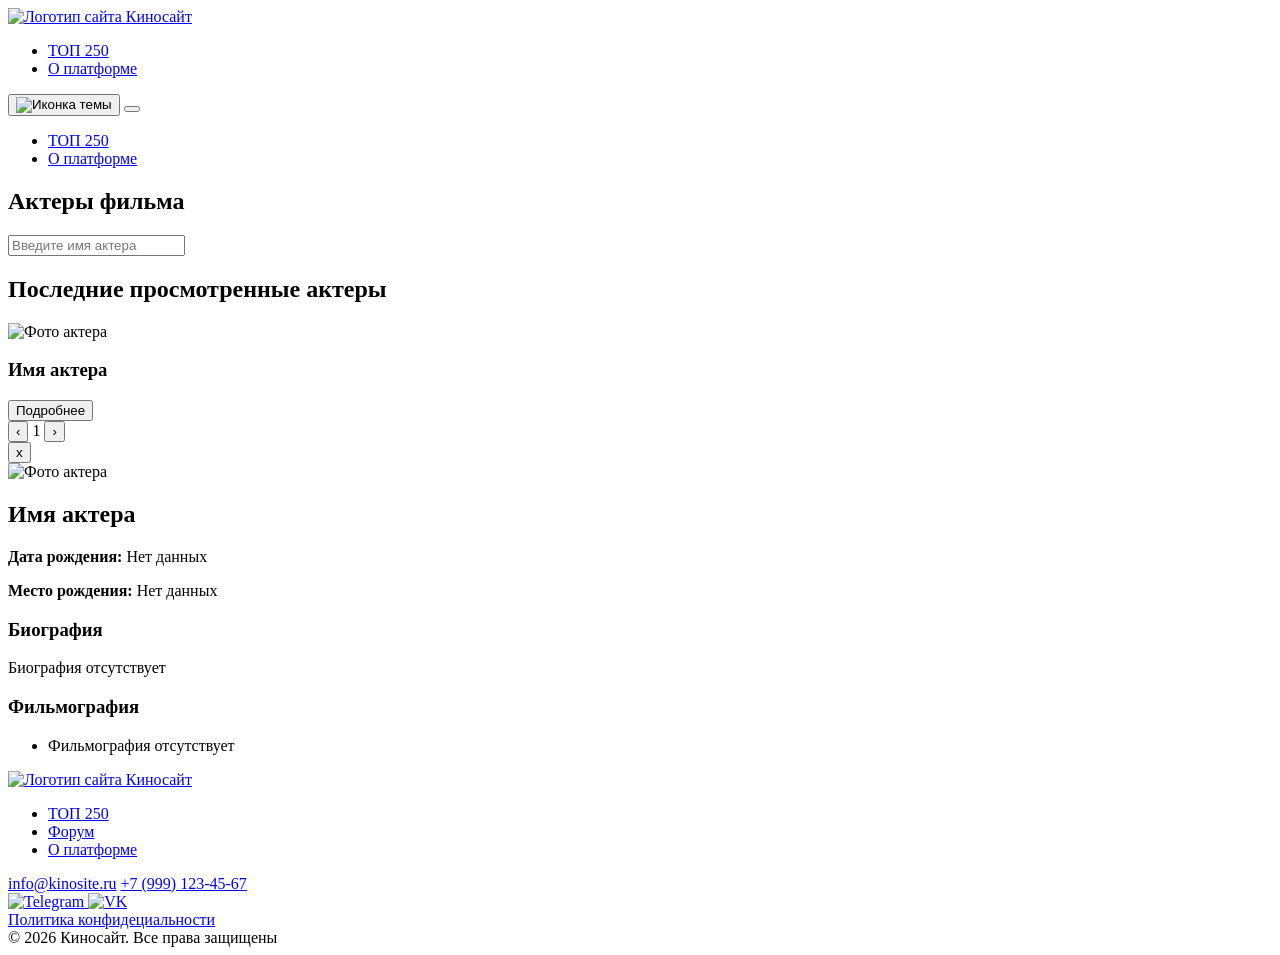
==== actors.html @ c2e2c1c7 "Add files via upload" ====
<!DOCTYPE html>
<html lang="ru">
<head>
    <meta charset="UTF-8">
    <meta name="viewport" content="width=device-width, initial-scale=1.0">
    <title>Актеры фильма - Киносайт</title>

    <meta name="about_description" content="список атёров фильмаб биография и фильмография">
    <meta name="keywords" content="кино, актёры, фильмография, фильмы">

    <meta property="og:title" content="Актёры фильмов - Киносайт">
    <meta property="og:description" content="Изучи информацию об актёрах">
    <meta property="og:image" content=https://xcross16x-ctrl.github.io/kinosite/assets/images/og-image.png"">
    <meta property="og:type" content=website"">
    <meta property="og:url" content="https://xcross16x-ctrl.github.io/kinosite/actors.html">

     <meta property="og:rel" content="manifest.json">
    <meta name="theme-color" content="#FFB300">

    <link rel="stylesheet" href="css/reset.css">
    <link rel="stylesheet" href="css/fonts.css">
    <link rel="stylesheet" href="css/style.css">
    <link rel="stylesheet" href="css/theme.css">
    <link rel="stylesheet" href="css/actors.css">
</head>
<body>
    <header class="header" itemscope itemtype="https://schema.org/WPHeader">
        <div class="container header_container">
            <a class="header_logo" href="#">
                <img src="assets/images/logo.png" alt="Логотип сайта Киносайт" itemprop="logo">
            </a>
            <nav class="header_nav" itemscope itemtype="https://schema.org/SiteNavigationElement">
                <ul class="header_menu">
                    <li class="header_item" itemprop="name">
                        <a class="header_item-link" href="top250.html" itemprop="url">ТОП 250</a>
                    </li>
                    <li class="header_item" itemprop="name">
                        <a class="header_item-link" href="#about" itemprop="url">О платформе</a>
                    </li>
                </ul>
            </nav>
            <div class="header_actions">
                <button class="header_theme" aria-label="Переключить тему" type="button">
                    <img src="assets/images/tema.png" alt="Иконка темы">
                </button>

                <button class="header_burger" type="button">
                    <span class="header_burger-line"></span>
                    <span class="header_burger-line"></span>
                    <span class="header_burger-line"></span>
                </button>
            </div>
            <!-- Мобильное меню -->
            <nav class="header_mobile-menu">
                <ul class="header_mobile-list">
                    <li><a href="top250.html">ТОП 250</a></li>
                    <li><a href="#about">О платформе</a></li>
                </ul>
            </nav>
        </div>
    </header>
    <main class="main">
        <section class="actors section">
            <div class="container">
                <h1 class="actors_title title">Актеры фильма</h1>
                <div class="actors_search">
                    <input class="actors_search-input" type="text" placeholder="Введите имя актера">
                </div>
                <div class="actors_history">
                    <h2 class="actors_history-title">Последние просмотренные актеры</h2>
                    <div class="actors_history-list">
                        <!-- JS будет добавлять карточки -->
                    </div>
                </div>
                <div class="actors-list">
                    <article class="actor_card actor_card-template">
                        <div class="actor_card-photo_wrap">
                            <img class="actor_card-photo" src="" alt="Фото актера">
                        </div>
                        <div class="actor_card-content">
                            <h3 class="actor_card-name">Имя актера</h3>
                            <button class="actor_card-button" type="button">Подробнее</button>
                        </div>
                    </article>
                </div>

                <div class="movies_pagination actors_pagination">
                    <button class="movies_pagination-button actors_pagination-prev"> 
                        &#8249;
                    </button>
                    <span class="actors_pagination-page">1</span>
                    <button class="movies_pagination-button actors_pagination-next">
                        &#8250;
                    </button>
                 </div>
            </div>
        </section>
    </main>

    <div class="actor_modal">
        <div class="actor_modal-content">
            <button class="actor_modal-close" type="button">x</button>
            <div class="actor_modal-info actor_modal-template">
                <div class="actor_modal-photo_wrap">
                    <img class="actor_modal-photo" src="" alt="Фото актера">
                </div>
                <div class="actor_modal-text">
                    <h2 class="actor_modal-name">Имя актера</h2>
                    <p>
                        <strong>Дата рождения:</strong>
                        <span class="actor_modal-birthday">Нет данных</span>
                    </p>
                    <p>
                        <strong>Место рождения:</strong>
                        <span class="actor_modal-birthplace">Нет данных</span>
                    </p>
                    <h3>Биография</h3>
                    <p class="actor_modal-facts">Биография отсутствует</p>
                    <h3>Фильмография</h3>
                    <ul class="actor_modal-films">
                        <li>Фильмография отсутствует</li>
                    </ul>
                </div>
            </div>
        </div>
    </div>


    <footer class="footer" itemscope itemtype="https://schema.org/WPFooter">
        <div class="footer_top">
            <div class="container footer_top-container">
                <div class="footer_left">
                    <a class="footer_logo" href="#">
                        <img src="assets/images/logo.png" alt="Логотип сайта Киносайт">
                    </a>
                </div>
                <div class="footer_center">
                    <nav class="footer_nav">
                        <ul class="footer_menu">
                            <li class="footer_item" itemprop="name">
                                <a class="footer_link" href="top250.html" itemprop="url">ТОП 250</a>
                            </li>
                            <li class="footer_item" itemprop="name">
                                <a class="footer_link" href="#" itemprop="url">Форум</a>
                            </li>
                            <li class="footer_item" itemprop="name">
                                <a class="footer_link" href="index.html#about" itemprop="url">О платформе</a>
                            </li>
                        </ul>
                    </nav>
                </div>
                <div class="footer_right">
                    <a class="footer_contact" href="mailto:info@kinosite.ru">info@kinosite.ru</a>
                    <a class="footer_contact" href="tel:+79991234567">+7 (999) 123-45-67</a>
                    <div class="footer_social">
                        <a class="footer_social-link" href="#">
                            <img src="assets/icons/tg.jpg" alt="Telegram">
                        </a>
                        <a class="footer_social-link" href="#">
                            <img src="assets/icons/VK.com-logo.svg" alt="VK">
                        </a>
                    </div>
                </div>
            </div>
        </div>
        <div class="footer_bottom">
            <div class="container footer_bottom_container">
                <a class="footer_policy-link" href="#">Политика конфидециальности</a>
                <div class="footer_copy">
                    © 2026 Киносайт. Все права защищены
                </div>
            </div>
        </div>
    </footer>
    <script src="js/script.js"></script>
    <script src="js/actors.js"></script>
    <script src="js/theme.js"></script>
</body>
</html>
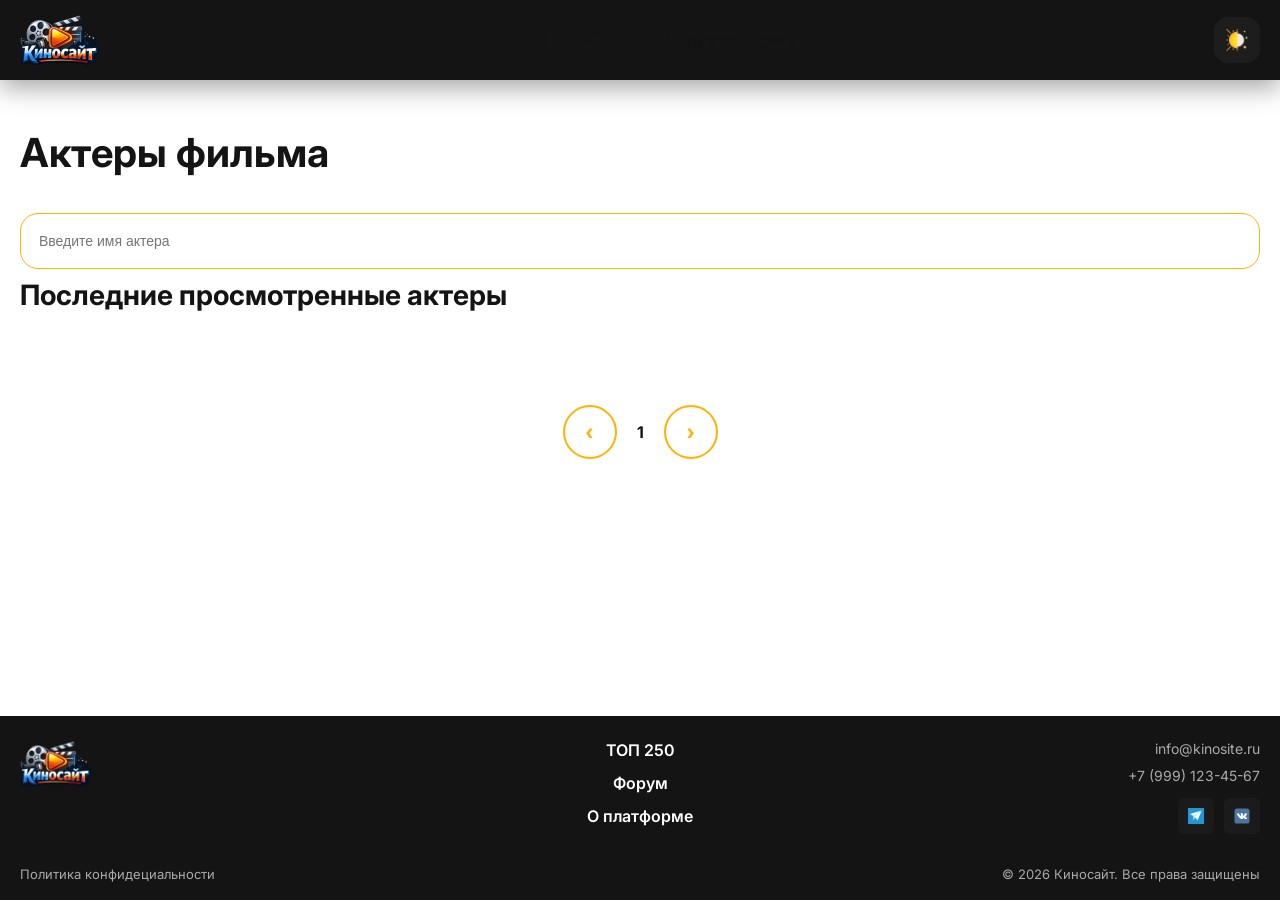
==== commit 39944205: "Add files via upload" ====
--- a/actors.html
+++ b/actors.html
@@ -10,7 +10,7 @@
 
     <meta property="og:title" content="Актёры фильмов - Киносайт">
     <meta property="og:description" content="Изучи информацию об актёрах">
-    <meta property="og:image" content=https://xcross16x-ctrl.github.io/kinosite/assets/images/og-image.png"">
+    <meta property="og:image" content=assets/images/og-image.png"">
     <meta property="og:type" content=website"">
     <meta property="og:url" content="https://xcross16x-ctrl.github.io/kinosite/actors.html">
 
--- a/css/fonts.css
+++ b/css/fonts.css
@@ -0,0 +1,4 @@
+@font-face {
+    font-family: "Inter";
+    src: url("../assets/fonts/Inter-VariableFont_opsz\,wght.ttf");
+}
--- a/css/style.css
+++ b/css/style.css
@@ -0,0 +1,698 @@
+:root{
+    /* цвет шапки и футера */
+    --color-dark: #141414;
+    /* цвет фона */
+    --color-light: #fff;
+    /* фон для hero-блока */
+    --color-hero-bg: #FDBB73;
+
+    /* акцент */
+    --color-accent: #FFB300;
+    /* не активная кнопка */
+    --color-disabled: #ccc;
+
+    /* белый текст */
+    --color-text-light: #fff;
+    /* приглущенный цвет */
+    --color-text-muted: #aaa;
+    /* черный текст */
+    --color-text: #141414;
+    --color-header-text: #fff
+    /* цвет текста в hero */
+    --color-hero-text: #3A2E2A;
+
+    /* тень для шапки */
+    --shadow-header: 0 8px 24px rgba(0,0,0, 0.35);
+    /* тень для выпадающего меню */
+    --shadow-dropdown: 0 10px 30px rgba(0,0,0, 0.5);
+    /* тень для кнопки в hero */
+    --shadow-hero-button: 0 4px 4px rgba(0, 0 , 0, 0.25);
+    /* тень для карточки */
+    --shadow-card: 0 10px 30px rgba(0,0,0, 0.08);
+    /* тень карточки при наведении */
+    --shadow-card-hover: 0 14px 36px rgba(0,0,0, 0.14);
+
+}
+html,
+body{
+    height: 100%;
+}
+
+body{
+    font-family: "Inter", Arial, sans-serif;
+    background: var(--color-light);
+    color: var(--color-text);
+    display: flex;
+    flex-direction: column;
+    min-height: 100vh;
+}
+.container{
+    width: 100%;
+    max-width: 1440px;
+    margin: 0 auto;
+    padding: 0 20px;
+}
+
+/* header */
+.header{
+    position: sticky;
+    top: 0;
+    z-index: 1000;
+    background: var(--color-dark);
+    box-shadow: var(--shadow-header);
+}
+.header_container{
+    min-height: 80px;
+    padding-top: 14px;
+    padding-bottom: 14px;
+    display: flex;
+    align-items: center;
+    justify-content: space-between;
+    gap: 24px;
+    position: relative;
+}
+.header_logo{
+    display: inline-flex;
+    align-items: center;
+    flex-shrink: 0;
+    transition: transoform 0.3s ease;
+}
+.header_logo:hover{
+    transform: scale(1.03);
+}
+.header_logo img{
+    width: 80px;
+    height: auto;
+    object-fit: contain;
+}
+.header_nav{
+    flex-grow: 1;
+    display: flex;
+    justify-content: center;
+}
+.header_menu{
+    display: flex;
+    align-items: center;
+    gap: 28px;
+}
+.header_item-link{
+    color: var(--color-header-text);
+    display: inline-flex;
+    align-items: center;
+    justify-content: center;
+    padding: 12px 18px;
+    font-size: 20px;
+    font-weight: 600;
+    transition: color 0.3s ease, transform 0.3s ease;
+}
+.header_item-link:hover{
+    color: var(--color-accent);
+    transform: translateY(-2px);
+}
+.header_actions{
+    display: flex;
+    align-items: center;
+    gap: 12px;
+    flex-shrink: 0;
+}
+.header_theme,
+.header_burger{
+    width: 46px;
+    height: 46px;
+    border: 1px solid transparent;
+    border-radius: 14px;
+    background: rgba(255, 255, 255, 0.04);
+    display: inline-flex;
+    align-items: center;
+    justify-content: center;
+    cursor: pointer;
+    transition: border-color 0.3s ease, transform 0.3s ease;
+}
+.header_theme:hover,
+.header_burger:hover{
+    border-color: rgba(255, 179, 0, 0.4);
+    transform: translateY(-2px);
+}
+.header_theme img{
+    width: 22px;
+    height: 22px;
+    object-fit: contain;
+}
+.header_burger{
+    display: none;
+    flex-direction: column;
+    gap: 4px;
+}
+.header_burger-line{
+    width: 20px;
+    height: 2px;
+    background: var(--color-accent);
+    display: block;
+}
+.header_mobile-menu{
+    position: absolute;
+    top: 100%;
+    right: 20px;
+    min-height: 200px;
+    padding: 16px;
+    border-radius: 12px;
+    background: var(--color-dark);
+    box-shadow: var(--shadow-dropdown);
+    opacity: 0;
+    pointer-events: none;
+    transform: translateY(-10px);
+    transition:  0.3s ease;
+}
+.header_mobile-menu.active{
+    opacity: 1;
+    pointer-events: auto;
+    transform: translateY(0);
+}
+.header_mobile-list{
+    display: flex;
+    flex-direction: column;
+    gap: 14px;
+}
+.header_mobile-list a{
+    color: var(--color-header-text);
+    font-size: 16px;
+    font-weight: 600;
+    transition: 0.3s ease;
+}
+.header_mobile-list a:hover{
+    color: var(--color-accent);
+}
+
+/* Основная часть */
+.main{
+    flex: 1;
+    background: var(--color-light);
+    color: var(--color-dark);
+}
+/* Hero-блок */
+.hero{
+    background: url("../assets/images/hero.png");
+    background-position: right center;
+    background-size: cover;
+    background-repeat: no-repeat;
+    background-color: var(--color-hero-bg);
+    min-height: 100vh;
+    display: flex;
+    align-items: center;
+}
+.hero_container{
+    display: flex;
+    align-items: center;
+}
+.hero_content{
+    max-width: 693px;
+    display: flex;
+    flex-direction: column;
+    gap: 43px;
+}
+.hero_title{
+    font-size: 48px;
+    font-weight: 700;
+    color: var(--color-hero-text);
+}
+.hero_subtitle{
+    font-size: 28px;
+    line-height: 34px;
+    color: var(--color-hero-text);
+}
+.hero_cta{
+    align-self: flex-start;
+    display: inline-flex;
+    align-items: center;
+    justify-content: center;
+    padding: 24px 45px;
+    border-radius: 14px;
+    background-color: var(--color-accent);
+    color: var(--color-text-light);
+    font-size: 26px;
+    font-weight: 700;
+    box-shadow: var(--shadow-hero-button);
+    transition: all 0.3s ease;
+}
+.hero_cta:hover{
+    transform: translateY(-2px);
+    opacity: 0.9;
+}
+
+.section{
+    padding-top: 48px;
+    padding-bottom: 30px;
+}
+.title{
+    font-size: 48px;
+    padding-bottom: 48px;
+    font-weight: 700;
+    color: var(--color-text);
+}
+/* Movies */
+.movies_list{
+    display: grid;
+    grid-template-columns: repeat(4, 1fr);
+    gap: 28px;
+}
+.movie_card{
+    display: flex;
+    flex-direction: column;
+    background: var(--color-light);
+    border-radius: 18px;
+    overflow: hidden;
+    box-shadow: var(--shadow-card);
+    transition: transform 0.3s ease, box-shadow 0.3s ease;
+}
+.movie_card:hover{
+    transform: translateY(-6px);
+    box-shadow: var(--shadow-card-hover);
+}
+.movie_card-poster{
+    width: 100%;
+    height: 360px;
+    object-fit: cover;
+}
+.movie_card-content{
+    display: flex;
+    flex-direction: column;
+    flex: 1;
+    gap: 12px;
+    padding: 18px;
+}
+.movie_card-title{
+    min-height: 48px;
+    font-size: 20px;
+    font-weight: 700;
+}
+.movie_card-bottom{
+    display: flex;
+    justify-content: space-between;
+    align-items: center;
+    margin-top: auto;
+}
+.movie_card-year{
+    font-size: 16px;
+    color: var(--color-text-muted);
+}
+.movie_card-rating{
+    font-weight: 700;
+    padding: 6px 10px;
+    background: var(--color-accent);
+    color: var(--color-text);
+    border-radius: 10px;
+}
+/* стили для кнопки подробнее */
+.movie_card-button{
+    display: inline-block;
+    text-align: center;
+    margin-top: 16px;
+    padding: 10px 16px;
+    border-radius: 12px;
+    background: transparent;
+    border: 2px solid var(--color-accent);
+    color: var(--color-accent);
+    font-size: 15px;
+    font-weight: 600;
+    transition: all 0.3s ease;
+}
+.movie_card-button:hover{
+    background: var(--color-accent);
+    color: var(--color-text);
+}
+.movies_pagination{
+    display: flex;
+    justify-content: center;
+    gap: 20px;
+    margin-top: 42px;
+}
+.movies_pagination-button {
+    width: 54px;
+    height: 54px;
+    border: 2px solid var(--color-accent);
+    border-radius: 50%;
+    background: transparent;
+    color: var(--color-accent);
+    display: flex;
+    align-items: center;
+    justify-content: center;
+    font-size: 24px;
+    font-weight: 700;
+    cursor: pointer;
+    transition: all 0.3s ease;
+}
+.movies_pagination-button:hover{
+    background: var(--color-accent);
+    color: var(--color-text);
+    transform: translateY(-2px);
+}
+.movies_pagination-button:disabled{
+    color: var(--color-disabled);
+    border-color: var(--color-disabled);
+    cursor: not-allowed;
+    transform: none;
+}
+/* Блок о платформе */
+.about{
+    background: var(--color-light);
+}
+.about_description{
+    /* max-width: 700px; */
+    margin-bottom: 40px;
+    font-size: 20px;
+    line-height: 1.6;
+    color: var(--color-text-muted);
+}
+.about_stats{
+    display: grid;
+    grid-template-columns: repeat(3, 1fr);
+    gap: 24px;
+}
+.about_stat{
+    padding: 28px;
+    border-radius: 18px;
+    background: var(--color-light);
+    box-shadow: var(--shadow-card);
+    display: flex;
+    flex-direction: column;
+    gap: 10px;
+    transition: transform 0.3s ease, box-shadow 0.3s ease;
+}
+.about_stat:hover{
+    transform: translateY(-4px);
+    box-shadow: var(--shadow-card-hover);
+}
+.about_stat-number{
+    font-size: 32px;
+    font-weight: 700;
+    color: var(--color-accent);
+}
+.about_stat-text{
+    font-size: 16px;
+    color: var(--color-text-muted);
+    line-height: 1.4;
+}
+
+/* Блок подписки subcribe */
+.subcribe {
+    background: var(--color-hero-bg);
+}
+.subcribe_container{
+    display: flex;
+    flex-direction: column;
+}
+.subcribe_description{
+    margin-bottom: 48px;
+    font-size: 24px;
+    font-weight: 700;
+    color: var(--color-text-light);
+}
+.subcribe_form{
+    width: 100%;
+    display: flex;
+    gap: 12px;
+}
+.subcribe_form-email{
+    flex: 1;
+    padding: 16px 18px;
+    border: 1px solid transparent;
+    border-radius: 14px;
+    background: var(--color-text-light);
+    color: var(--color-text);
+    font-size: 16px;
+    outline: none;
+    transition: border-color 0.3s ease;
+}
+.subcribe_form-email:focus{
+    border-color: var(--color-accent);
+}
+.subcribe_form-button{
+    padding: 16px 26px;
+    border: none;
+    border-radius: 14px;
+    background: var(--color-accent);
+    color: var(--color-text-light);
+    font-size: 26px;
+    font-weight: 700;
+    cursor: pointer;
+    transition: all 0.3 ease;
+}
+.subcribe_form-button:hover{
+    transform: translateY(-2px);
+    opacity: 0.9;
+}
+.visuall-hidden{
+    position: absolute;
+    width: 1px;
+    height: 1px;
+    margin: -1px;
+    padding: 0;
+    overflow: hidden;
+    clip: rect(0 0 0 0);
+    white-space: nowrap;
+    border: 0;
+}
+
+/* Footer */
+.footer{
+    background: var(--color-dark);
+    color: var(--color-text-light);
+    padding-top: 24px;
+}
+.footer_top{
+    padding-bottom: 18px;
+}
+.footer_top-container{
+    display: grid;
+    grid-template-columns: 1fr auto 1fr;
+    align-items: start;
+    gap: 40px;
+}
+.footer_left{
+    display: flex;
+    align-items: flex-start;
+}
+.footer_logo{
+    display: inline-flex;
+    align-items: center;
+}
+.footer_logo img{
+    width: 72px;
+    height: auto;
+}
+.footer_center{
+    display: flex;
+    justify-content: center;
+}
+.footer_menu{
+    display: flex;
+    flex-direction: column;
+    align-items: center;
+    gap: 13px;
+}
+.footer_link{
+    font-size: 16px;
+    font-weight: 600;
+    color: var(--color-header-text);
+    transition: color 0.3s ease;
+}
+.footer_link:hover{
+    color: var(--color-accent);
+}
+.footer_right{
+    display: flex;
+    flex-direction: column;
+    align-items: flex-end;
+    gap: 10px;
+}
+.footer_contact{
+    color: var(--color-text-muted);
+    font-size: 14px;
+    transition: color 0.3s ease;
+}
+.footer_contact:hover{
+    color: var(--color-accent);
+}
+.footer_social{
+    display: flex;
+    gap: 10px;
+    margin-top: 4px;
+}
+.footer_social-link{
+    width: 36px;
+    height: 36px;
+    border: 1px solid transparent;
+    border-radius: 6px;
+    background: #1b1b1b;
+    display: flex;
+    align-items: center;
+    justify-content: center;
+    transition: border-color 0.3s ease, transform 0.3s ease;
+}
+.footer_social-link:hover{
+    border-color: rgba(255, 179, 0, 0.4);
+    transform: translateY(-2px);
+}
+.footer_social-link img{
+    width: 16px;
+    height: 16px;
+    object-fit: contain;
+}
+.footer_bottom{
+    padding: 14px 0 18px;
+}
+.footer_bottom_container{
+    display: flex;
+    justify-content: space-between;
+    align-items: center;
+    gap: 20px;
+}
+.footer_policy-link,
+.footer_copy{
+    color: var(--color-text-muted);
+    font-size: 13px;
+}
+.footer_policy-link{
+    transition: color 0.3s ease;
+}
+.footer_policy-link:hover{
+    color: var(--color-accent);
+}
+.footer_copy{
+    text-align: right;
+}
+
+/* Адаптив */
+/* ширина 992px и меньше */
+@media (max-width: 992px){
+    .header_logo img{
+        width: 70px;
+    }
+    .header_menu{
+        gap: 10px;
+    }
+    .header_item-link{
+        padding: 10px 14px;
+        font-size: 15px;
+    }
+}
+.hero{
+    min-height: 700px;
+    background-position: center right;
+}
+.hero_content{
+    max-width: 560px;
+    gap: 30px;
+}
+.title{
+    font-size: 40px;
+    padding-bottom: 36px;
+}
+.movies_list{
+    grid-template-columns: repeat(2, 1fr);
+}
+.about_stat{
+    grid-template-columns: 1fr;
+}
+.subcribe_form-button{
+    font-size: 20px;
+}
+/* 768px и меньше */
+@media (max-width: 768px){
+    .header_container{
+        min-height: 72px;
+    }
+    .header_nav{
+        display: none;
+    }
+    .header_burger{
+        display: inline-flex;
+    }
+    .header_logo img{
+        width: 64px;
+    }
+    .hero{
+        min-height: 620px;
+        background-position: center;
+    }
+    .hero_content{
+        min-width: 500px;
+    }
+    .hero_title{
+        font-size: 38px;
+    }
+    .hero_subtitle{
+        font-size: 22px;
+    }
+    .hero_cta{
+        padding: 18px 34px;
+        font-size: 22px;
+    }
+    .section{
+        padding-top: 40px;
+        padding-bottom: 28px;
+    }
+    .title{
+     font-size: 34px;
+     margin-bottom: 30px;
+     text-align: center;
+    }
+    .movies_list{
+        gap: 20px;
+    }
+    .movie_card-poster{
+        height: 300px;
+    }
+    .about_description,
+    .subcribe_description{
+        font-size: 18px;
+        text-align: center;
+    }
+    .subcribe_form{
+        flex-direction: column;
+    }
+    .subcribe_form-button{
+        width: 100px;
+    }
+    .footer_top-container{
+        grid-template-columns: 1fr;
+        justify-content: center;
+        align-items: center;
+        text-align: center;
+        gap: 24px;
+    }
+    .footer_left,
+    .footer_center,
+    .footer_right{
+        justify-content: center;
+        align-items: center;
+    }
+    .footer_bottom_container{
+        flex-direction: column;
+    }
+    .footer_copy{
+        text-align: center;
+    }
+}
+
+/* 480px и меньше */
+@media (max-width: 480px){
+    .header_container{
+        min-height: 70px;
+        padding-bottom: 10px;
+        padding-top: 10px;
+        gap: 12px;
+    }
+    .header_logo img{
+        width: 56px;
+    }
+    .header_theme,
+    .header_burger{
+        width: 40px;
+        height: 40px;
+        border-radius: 12px;
+    }
+    .movies_list{
+        grid-template-columns: 1fr;
+    }
+}
--- a/css/theme.css
+++ b/css/theme.css
@@ -0,0 +1,6 @@
+body.dark-theme{
+     --color-dark: #141414;
+    --color-light: #fff;
+    --color-text: #fff;
+    --color-header-text: #141414;
+}
--- a/css/actors.css
+++ b/css/actors.css
@@ -0,0 +1,282 @@
+.actors{
+    color: var( --color-text);
+}
+.actors_title {
+    font-size: 40px;
+}
+.actors_search{
+    display: flex;
+    gap: 14px;
+    margin-bottom: 9px;
+}
+.actors_search-input{
+    flex: 1;
+    padding: 16px 18px;
+    min-height: 56px;
+    border: 1px solid var(--color-accent);
+    border-radius: 18px;
+    background: var(--color-light);
+    font-size: 14px;
+    outline: none;
+}
+.actors_history{
+    margin-bottom: 33px;
+}
+.actors_history-title{
+    font-size: 28px;
+    margin-bottom: 18px;
+}
+.actors_history-list{
+    display: flex;
+    gap: 20px;
+    flex-wrap: wrap;
+}
+.actors_history-card{
+    width: 120px;
+    min-height: 210px;
+    border: none;
+    border-radius: 18px;
+    overflow: hidden;
+    background: var(--color-light);
+    box-shadow: var(--shadow-card);
+    cursor: pointer;
+    display: flex;
+    flex-direction: column;
+}
+.actors_history-card img{
+    width: 100%;
+    height: 150px;
+    object-fit: cover;
+    flex-shrink: 0;
+}
+.actors_history-card span{
+    display: flex;
+    align-items: center;
+    justify-content: center;
+    flex: 1;
+    padding: 10px;
+    font-size: 14px;
+    text-align: center;
+}
+.actors-list{
+    display: grid;
+    grid-template-columns: repeat(5, 1fr);
+    gap: 28px;
+}
+.actor_card {
+    overflow: hidden;
+    border-radius: 18px;
+    background: var(--color-light);
+    box-shadow: var(--shadow-card);
+    transition: box-shadow 0.3s ease;
+}
+.actor_card:hover {
+    box-shadow: var(--shadow-card-hover);
+}
+.actor_card-photo_wrap{
+    width: 100%;
+    background: gray;
+    overflow: hidden;
+    height: 280px;
+}
+.actor_card-photo{
+    width: 100%;
+    object-fit: cover;
+    height: 280px;
+}
+.actor_card-content{
+    padding: 16px;
+}
+.actor_card-name{
+    font-size: 18px;
+    min-height: 44px;
+    margin-bottom: 14px;
+}
+.actor_card-button{
+    width: 100%;
+    padding: 12px;
+    border: 1px solid var(--color-accent);
+    border-radius: 14px;
+    background: transparent;
+    font-weight: 700;
+    cursor: pointer;
+    transition: all 0.3s ease;
+}
+.actor_card-button:hover{
+    background: var(--color-accent);
+    color: var(--color-text-light);
+}
+.actor_card-template{
+    display: none;
+}
+.actors_pagination{
+    display: flex;
+    justify-content: center;
+    align-items: center;
+}
+.actors_pagination-page{
+    font-weight: 700;
+}
+.actor_modal{
+    position: fixed;
+    inset: 0;
+    z-index: 2000;
+    padding: 20px;
+    background: rgba(0, 0, 0, 0.7);
+    display: none;
+}
+.actor_modal.active{
+    display: flex;
+    align-items: center;
+    justify-content: center;
+}
+.actor_modal-content{
+    position: relative;
+    width: 100%;
+    max-width: 950px;
+    max-height: 90vh;
+    overflow-y: auto;
+    padding: 32px;
+    border-radius: 18px;
+    background: var(--color-light);
+}
+.actor_modal-close{
+    position: absolute;
+    top: 14px;
+    right: 14px;
+    border: none;
+    background: transparent;
+    cursor: pointer;
+    font-size: 36px;
+}
+.actor_modal-info{
+    display: grid;
+    grid-template-columns: 280px 1fr;
+    gap: 28px;
+}
+.actor_modal-photo_wrap{
+    width: 100%;
+    background: gray;
+    overflow: hidden;
+    min-height: 360px;
+    border-radius: 18px;
+}
+.actor_modal-photo{
+    width: 100%;
+    height: 100%;
+    object-fit: cover;
+}
+.actor_modal-name{
+    font-size: 30px;
+    margin-bottom: 20px;
+}
+.actor_modal-text p{
+    margin-bottom: 18px;
+}
+.actor_modal-text h3{
+    font-size: 20px;
+    margin-bottom: 10px;
+}
+.actor_modal-template{
+    display: none;
+}
+@media (max-width: 992px){
+    .actors_title{
+        font-size: 36px;
+    }
+    .actors-list{
+        grid-template-columns: repeat(3 1fr);
+        gap: 24px;
+    }
+    .actor_card-photo
+    .actor_card-photo_wrap{
+        height: 250px;
+    }
+    .actor_modal{
+        grid-template-columns: 1fr;
+    }
+    .actor_card-photo_wrap{
+        max-width: 320px;
+        min-height: 400px;
+    }
+}
+@media (max-width: 768px){
+    .actors_title{
+        font-size: 32px;
+    }
+    .actors_history-title{
+        font-size: 24px;
+    }
+    .actors-list{
+        grid-template-columns: repeat(2 1fr);
+        gap: 20px;
+    }
+    .actor_card,
+    .actor_card-photo{
+        height: 220px;
+    }
+    .actor_card-content{
+        padding: 14px;
+    }
+    .actor_card-name{
+        font-size: 16px;
+    }
+    .actor_card-button{
+        padding: 10px;
+        padding: 14px;
+    }
+    .actor_modal-content{
+        padding: 26px;
+    }
+    .actor_modal-name{
+        font-size: 26px;
+    }
+}
+@media (max-width: 480px){
+     .actors_title{
+        font-size: 26px;
+    }
+    .actors_search-input{
+        min-height: 48px;
+        padding: 12px 14px;
+    }
+    .actors_history-title{
+        font-size: 20px;
+    }
+    .actors_history-card{
+       width: 100%;
+       min-height: 180px;
+    }
+    .actors_history-card img{
+        height: 125px;
+    }
+    .actors-list{
+        grid-template-columns: 1fr;
+    }
+    .actor_card-photo,
+    .actor_card-photo_wrap{
+        height: 360px;
+    }
+    .actor_modal{
+        padding: 12px;
+    }
+    .actor_modal-content{
+        padding: 22px 16px;
+    }
+    .actor_modal-close{
+        font-size: 28px;
+    }
+    .actor_modal-photo_wrap{
+        max-width: 100%;
+        min-height: 360px;
+    }
+    .actor_modal-name{
+        font-size: 24px;
+    }
+    .actor_modal-text p{
+        font-size: 15px;
+    }
+    .actor_modal-text h3{
+        font-size: 18px;
+    }
+}
